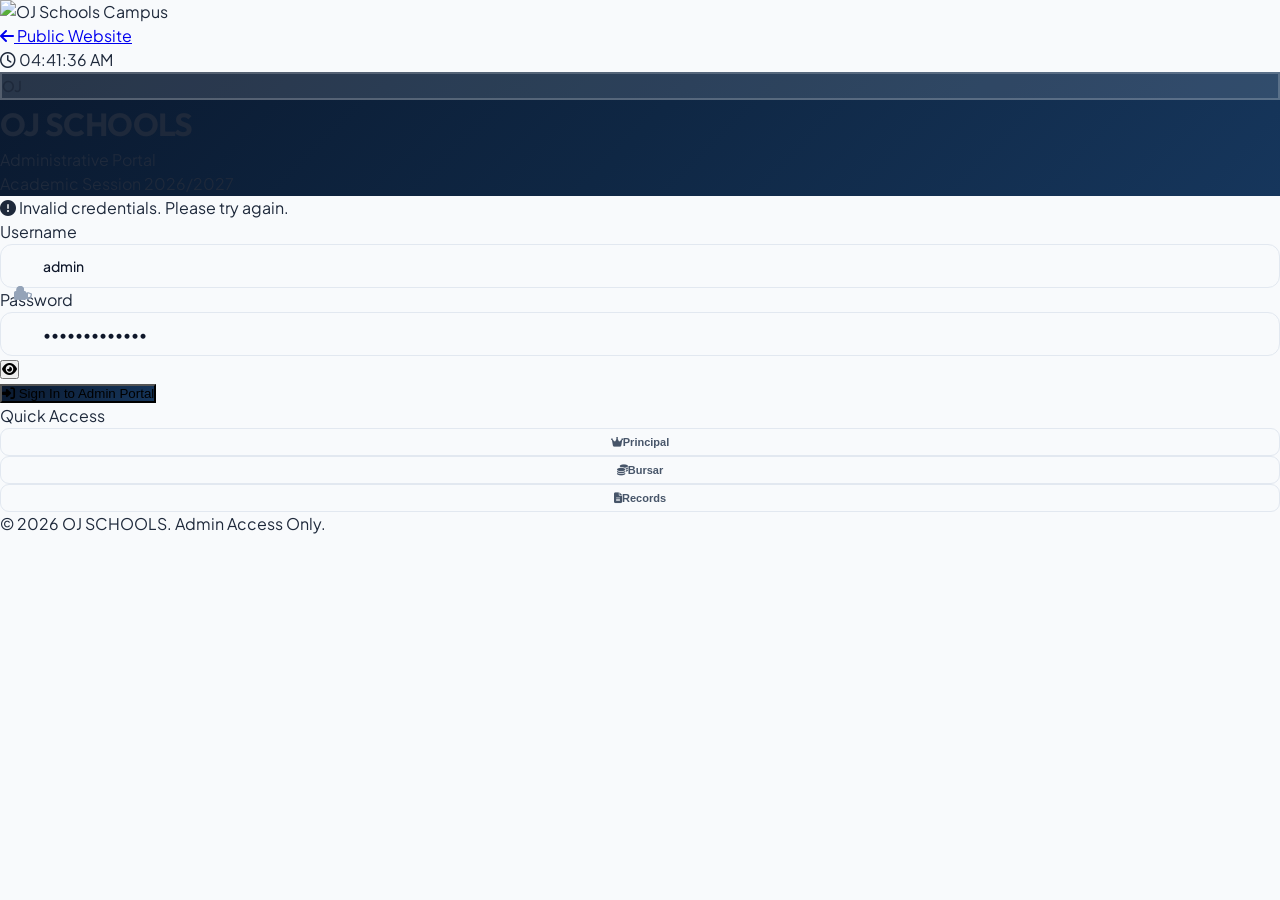
==== admin/index.html @ 31dc2448 "Initial commit: OJ SCHOOLS complete web application and automated bursary ecosystem" ====
<!DOCTYPE html>
<html lang="en">
<head>
  <meta charset="UTF-8">
  <meta name="viewport" content="width=device-width, initial-scale=1.0">
  <title>Admin Login — OJ SCHOOLS Portal</title>
  <link rel="icon" href="data:image/svg+xml,<svg xmlns=%22http://www.w3.org/2000/svg%22 viewBox=%220 0 32 32%22><rect width=%2232%22 height=%2232%22 rx=%228%22 fill=%22%230a192f%22/><text y=%2224%22 x=%224%22 font-size=%2222%22>🔐</text></svg>">

  <script src="https://cdn.tailwindcss.com"></script>
  <link rel="preconnect" href="https://fonts.googleapis.com">
  <link href="https://fonts.googleapis.com/css2?family=Plus+Jakarta+Sans:wght@400;500;600;700;800&family=Outfit:wght@700;800;900&display=swap" rel="stylesheet">
  <link rel="stylesheet" href="https://cdnjs.cloudflare.com/ajax/libs/font-awesome/6.5.0/css/all.min.css">
  <link rel="stylesheet" href="../css/custom.css">

  <style>
    body { font-family: 'Plus Jakarta Sans', sans-serif; }
    h1,h2,h3 { font-family: 'Outfit', sans-serif; }
    .input-field {
      width: 100%; padding: 12px 16px 12px 42px;
      border: 1px solid #e2e8f0; border-radius: 12px;
      font-size: 14px; color: #0f172a; background: #f8fafc;
      outline: none; transition: border-color .2s, box-shadow .2s;
      font-weight: 500; font-family: 'Plus Jakarta Sans', sans-serif;
    }
    .input-field:focus {
      border-color: #059669;
      box-shadow: 0 0 0 3px rgba(5,150,105,.12);
      background: #fff;
    }
    .input-icon {
      position: absolute; left: 14px; top: 50%;
      transform: translateY(-50%); color: #94a3b8; font-size: 14px;
    }
    @keyframes fadeIn { from { opacity: 0; transform: translateY(16px); } to { opacity: 1; transform: translateY(0); } }
    .login-card { animation: fadeIn .4s ease forwards; }
    .quick-btn {
      padding: 7px 14px; border-radius: 9px; font-size: 11px; font-weight: 700;
      border: 1px solid #e2e8f0; background: #f8fafc; color: #475569;
      cursor: pointer; transition: all .15s; text-align: center; display: block; width: 100%;
    }
    .quick-btn:hover { background: #0a192f; color: #fff; border-color: #0a192f; }
  </style>
</head>
<body class="min-h-screen flex items-center justify-center relative overflow-hidden bg-slate-900 p-4">

  <!-- Background -->
  <div class="fixed inset-0 z-0">
    <img src="https://images.unsplash.com/photo-1562774053-701939374585?auto=format&fit=crop&w=1920&q=80"
         alt="OJ Schools Campus" class="w-full h-full object-cover brightness-[0.25]">
    <div class="absolute inset-0 bg-gradient-to-br from-navy-950/95 via-slate-900/90 to-navy-900/85" style="background: linear-gradient(135deg, rgba(5,12,24,.97) 0%, rgba(10,25,47,.93) 60%, rgba(15,39,68,.85) 100%)"></div>
    <!-- Dot grid -->
    <div class="absolute inset-0" style="background-image:radial-gradient(rgba(251,191,36,.15) 1px, transparent 1px);background-size:28px 28px;"></div>
    <!-- Blobs -->
    <div class="absolute top-20 right-20 w-72 h-72 rounded-full bg-emerald-600/10 blur-3xl pointer-events-none"></div>
    <div class="absolute bottom-20 left-20 w-56 h-56 rounded-full bg-amber-500/10 blur-3xl pointer-events-none"></div>
  </div>

  <!-- Main container -->
  <div class="relative z-10 w-full max-w-[420px] my-8">

    <!-- Back link + clock -->
    <div class="flex justify-between items-center mb-5 text-xs">
      <a href="../index.html" class="inline-flex items-center gap-2 text-slate-300 hover:text-white transition font-semibold">
        <i class="fas fa-arrow-left text-amber-400"></i> Public Website
      </a>
      <div class="text-slate-300 font-bold bg-white/10 backdrop-blur px-3 py-1.5 rounded-xl border border-white/20 flex items-center gap-2">
        <i class="far fa-clock text-amber-400"></i>
        <span id="login-clock">--:--:--</span>
      </div>
    </div>

    <!-- Login Card -->
    <div class="login-card bg-white rounded-3xl shadow-2xl overflow-hidden border border-slate-100">

      <!-- Card Header -->
      <div class="px-8 py-8 text-center" style="background: linear-gradient(135deg, #0a192f 0%, #0f2744 50%, #16365c 100%)">
        <div class="w-16 h-16 mx-auto rounded-2xl flex items-center justify-center font-black text-2xl text-amber-400 shadow-lg mb-4"
             style="background:rgba(255,255,255,.12);border:2px solid rgba(255,255,255,.2);font-family:'Outfit',sans-serif">
          OJ
        </div>
        <h1 class="text-xl font-black text-white tracking-tight">OJ SCHOOLS</h1>
        <p class="text-[11px] text-slate-300 uppercase tracking-widest font-semibold mt-1">Administrative Portal</p>
        <p class="text-xs text-slate-400 mt-2">Academic Session 2026/2027</p>
      </div>

      <!-- Card Body -->
      <div class="px-8 py-7">

        <!-- Error message -->
        <div id="login-error" class="hidden mb-4 p-3 rounded-xl bg-red-50 border border-red-200 text-red-700 text-xs flex items-center gap-2">
          <i class="fas fa-exclamation-circle text-red-500"></i>
          <span id="error-text">Invalid credentials. Please try again.</span>
        </div>

        <!-- Form -->
        <form id="login-form" class="space-y-4">
          <div>
            <label class="block text-xs font-bold text-slate-700 uppercase tracking-widest mb-2">Username</label>
            <div class="relative">
              <span class="input-icon"><i class="fas fa-user-shield"></i></span>
              <input type="text" id="login-username" autocomplete="username"
                     placeholder="Enter your username" value="admin"
                     class="input-field">
            </div>
          </div>

          <div>
            <label class="block text-xs font-bold text-slate-700 uppercase tracking-widest mb-2">Password</label>
            <div class="relative">
              <span class="input-icon"><i class="fas fa-lock"></i></span>
              <input type="password" id="login-password" autocomplete="current-password"
                     placeholder="Enter your password" value="ojschools2025"
                     class="input-field">
              <button type="button" id="toggle-password"
                      class="absolute right-3 top-1/2 -translate-y-1/2 text-slate-400 hover:text-slate-600 transition p-1">
                <i class="fas fa-eye text-sm"></i>
              </button>
            </div>
          </div>

          <button type="submit" id="login-btn"
                  class="w-full py-3.5 rounded-2xl font-black text-sm text-white transition-all shadow-lg flex items-center justify-center gap-2 mt-2"
                  style="background: linear-gradient(135deg, #0a192f, #16365c)">
            <i class="fas fa-sign-in-alt text-amber-400"></i>
            <span id="btn-text">Sign In to Admin Portal</span>
          </button>
        </form>

        <!-- Quick login -->
        <div class="mt-6 pt-5 border-t border-slate-100">
          <div class="text-xs font-bold text-slate-400 uppercase tracking-widest mb-3 text-center">Quick Access</div>
          <div class="grid grid-cols-3 gap-2">
            <button class="quick-btn" onclick="quickLogin('admin','ojschools2025')">
              <i class="fas fa-crown text-amber-500 block mb-1"></i>Principal
            </button>
            <button class="quick-btn" onclick="quickLogin('bursar','bursar123')">
              <i class="fas fa-coins text-emerald-500 block mb-1"></i>Bursar
            </button>
            <button class="quick-btn" onclick="quickLogin('records','records123')">
              <i class="fas fa-file-alt text-blue-500 block mb-1"></i>Records
            </button>
          </div>
        </div>

      </div>
    </div>

    <p class="text-center text-xs text-slate-500 mt-5">
      &copy; 2026 OJ SCHOOLS. Admin Access Only.
    </p>
  </div>

  <script src="../js/data.js"></script>
  <script src="../js/auth.js"></script>

  <script>
    // Live clock
    function tick() {
      const el = document.getElementById("login-clock");
      if (el) el.textContent = new Date().toLocaleTimeString("en-US", { hour12: true, hour: "2-digit", minute: "2-digit", second: "2-digit" });
    }
    tick();
    setInterval(tick, 1000);

    // Toggle password visibility
    document.getElementById("toggle-password")?.addEventListener("click", () => {
      const inp  = document.getElementById("login-password");
      const icon = document.querySelector("#toggle-password i");
      if (inp.type === "password") {
        inp.type = "text";
        icon.className = "fas fa-eye-slash text-sm";
      } else {
        inp.type = "password";
        icon.className = "fas fa-eye text-sm";
      }
    });

    // Form submission
    document.getElementById("login-form")?.addEventListener("submit", doLogin);

    function quickLogin(username, password) {
      document.getElementById("login-username").value = username;
      document.getElementById("login-password").value = password;
      doLogin(new Event("submit"));
    }

    function doLogin(e) {
      e?.preventDefault();
      const username = document.getElementById("login-username").value.trim();
      const password = document.getElementById("login-password").value;
      const errorEl  = document.getElementById("login-error");
      const errorText= document.getElementById("error-text");
      const btn      = document.getElementById("login-btn");
      const btnText  = document.getElementById("btn-text");

      // Show loading state
      btn.disabled = true;
      btnText.textContent = "Authenticating…";

      // Inline credential check (auth.js fallback)
      const CREDS = [
        { username: "admin",   password: "ojschools2025", role: "Super Administrator",    name: "Principal Administrator" },
        { username: "bursar",  password: "bursar123",     role: "Chief Bursary Officer",  name: "OJ Schools Bursar"       },
        { username: "records", password: "records123",    role: "Academic Records Officer",name: "Academic Secretary"     }
      ];

      setTimeout(() => {
        const user = CREDS.find(u => u.username === username.toLowerCase() && u.password === password);
        if (user) {
          const session = { username: user.username, role: user.role, name: user.name, loginTime: new Date().toISOString() };
          sessionStorage.setItem("oj_schools_admin_session", JSON.stringify(session));
          sessionStorage.setItem("oj_schools_admin_name", user.name);
          sessionStorage.setItem("oj_schools_admin_role", user.role);

          btnText.textContent = "Access Granted ✓";
          btn.style.background = "linear-gradient(135deg, #059669, #047857)";

          setTimeout(() => {
            window.location.href = "../dashboard.html";
          }, 600);
        } else {
          btn.disabled = false;
          btnText.textContent = "Sign In to Admin Portal";
          if (errorEl) { errorEl.classList.remove("hidden"); errorText.textContent = "Invalid username or password. Please check your credentials."; }
        }
      }, 700);
    }
  </script>
</body>
</html>
---- css/custom.css ----
/* ===================================================================
   OJ SCHOOLS - BESPOKE MODERN DESIGN SYSTEM
   Color Palette:
   - Primary: Deep Midnight Navy (#0a192f, #0f172a, #1e293b)
   - Secondary / Success: Royal Emerald (#059669, #10b981, #047857)
   - Accent / Prestige: Imperial Amber Gold (#f59e0b, #d97706, #b45309)
   - Section Accents:
       • Primary: Royal Emerald (#059669)
       • Junior Secondary: Marine Blue (#2563eb)
       • Senior Secondary: Royal Violet (#7c3aed)
       • Tutorial Section: Warm Amber / Sunset (#ea580c)
   - Neutral: Crisp Porcelain White (#ffffff), Warm Slate (#f8fafc, #f1f5f9, #e2e8f0)
   =================================================================== */

@import url('https://fonts.googleapis.com/css2?family=Plus+Jakarta+Sans:wght@300;400;500;600;700;800&family=Outfit:wght@400;500;600;700;800;900&family=JetBrains+Mono:wght@400;500;600&display=swap');

:root {
  /* Brand Palette */
  --oj-navy-950: #050c18;
  --oj-navy-900: #0a192f;
  --oj-navy-800: #0f2744;
  --oj-navy-700: #16365c;
  --oj-navy-600: #1e4a7a;
  
  --oj-emerald-50: #ecfdf5;
  --oj-emerald-100: #d1fae5;
  --oj-emerald-200: #a7f3d0;
  --oj-emerald-500: #10b981;
  --oj-emerald-600: #059669;
  --oj-emerald-700: #047857;

  --oj-gold-50: #fffbeb;
  --oj-gold-100: #fef3c7;
  --oj-gold-400: #fbbf24;
  --oj-gold-500: #f59e0b;
  --oj-gold-600: #d97706;

  --oj-blue-500: #2563eb;
  --oj-blue-600: #1d4ed8;
  --oj-purple-500: #7c3aed;
  --oj-purple-600: #6d28d9;
  --oj-amber-500: #ea580c;

  /* Neutrals */
  --oj-white: #ffffff;
  --oj-gray-50: #f8fafc;
  --oj-gray-100: #f1f5f9;
  --oj-gray-200: #e2e8f0;
  --oj-gray-300: #cbd5e1;
  --oj-gray-400: #94a3b8;
  --oj-gray-500: #64748b;
  --oj-gray-600: #475569;
  --oj-gray-700: #334155;
  --oj-gray-800: #1e293b;
  --oj-gray-900: #0f172a;

  /* Semantic UI Tokens */
  --color-primary: #0a192f;
  --color-accent: #059669;
  --color-gold: #f59e0b;
  --color-danger: #dc2626;
  --color-info: #0284c7;

  --font-sans: 'Plus Jakarta Sans', system-ui, -apple-system, sans-serif;
  --font-heading: 'Outfit', sans-serif;
  --font-mono: 'JetBrains Mono', monospace;

  --radius-sm: 8px;
  --radius-md: 12px;
  --radius-lg: 18px;
  --radius-xl: 24px;
  --radius-pill: 9999px;

  --shadow-subtle: 0 1px 3px rgba(10, 25, 47, 0.05);
  --shadow-card: 0 4px 20px -2px rgba(10, 25, 47, 0.07), 0 2px 6px -1px rgba(10, 25, 47, 0.04);
  --shadow-float: 0 20px 40px -10px rgba(10, 25, 47, 0.12), 0 1px 3px rgba(0, 0, 0, 0.05);
  --shadow-glow-emerald: 0 0 25px -4px rgba(5, 150, 105, 0.35);
  --shadow-glow-gold: 0 0 25px -4px rgba(245, 158, 11, 0.35);
}

* {
  box-sizing: border-box;
  margin: 0;
  padding: 0;
}

body {
  font-family: var(--font-sans);
  background-color: var(--oj-gray-50);
  color: var(--oj-gray-800);
  line-height: 1.5;
  -webkit-font-smoothing: antialiased;
}

h1, h2, h3, h4, h5, h6 {
  font-family: var(--font-heading);
  letter-spacing: -0.02em;
  font-weight: 700;
}

/* Glassmorphism Styles */
.glass-panel {
  background: rgba(255, 255, 255, 0.88);
  backdrop-filter: blur(14px);
  -webkit-backdrop-filter: blur(14px);
  border: 1px solid rgba(226, 232, 240, 0.8);
}

.glass-card-dark {
  background: rgba(10, 25, 47, 0.75);
  backdrop-filter: blur(16px);
  -webkit-backdrop-filter: blur(16px);
  border: 1px solid rgba(255, 255, 255, 0.1);
}

/* Custom Scrollbars */
::-webkit-scrollbar {
  width: 7px;
  height: 7px;
}
::-webkit-scrollbar-track {
  background: var(--oj-gray-100);
}
::-webkit-scrollbar-thumb {
  background: #cbd5e1;
  border-radius: 4px;
}
::-webkit-scrollbar-thumb:hover {
  background: var(--oj-emerald-600);
}

/* Badges for Sections */
.badge-section-primary {
  background: var(--oj-emerald-50);
  color: var(--oj-emerald-700);
  border: 1px solid var(--oj-emerald-200);
}
.badge-section-junior {
  background: #eff6ff;
  color: #1d4ed8;
  border: 1px solid #bfdbfe;
}
.badge-section-senior {
  background: #f5f3ff;
  color: #6d28d9;
  border: 1px solid #ddd6fe;
}
.badge-section-tutorial {
  background: #fff7ed;
  color: #c2410c;
  border: 1px solid #ffedd5;
}

/* Print Optimization for Receipts and Passes */
@media print {
  body {
    background: #ffffff !important;
    color: #000000 !important;
  }
  #sidebar, #header, #mobile-bottom-nav, .no-print, .btn-logout, #sidebar-toggle {
    display: none !important;
  }
  #main {
    margin: 0 !important;
    padding: 0 !important;
  }
  .modal-overlay {
    position: static !important;
    background: transparent !important;
  }
}
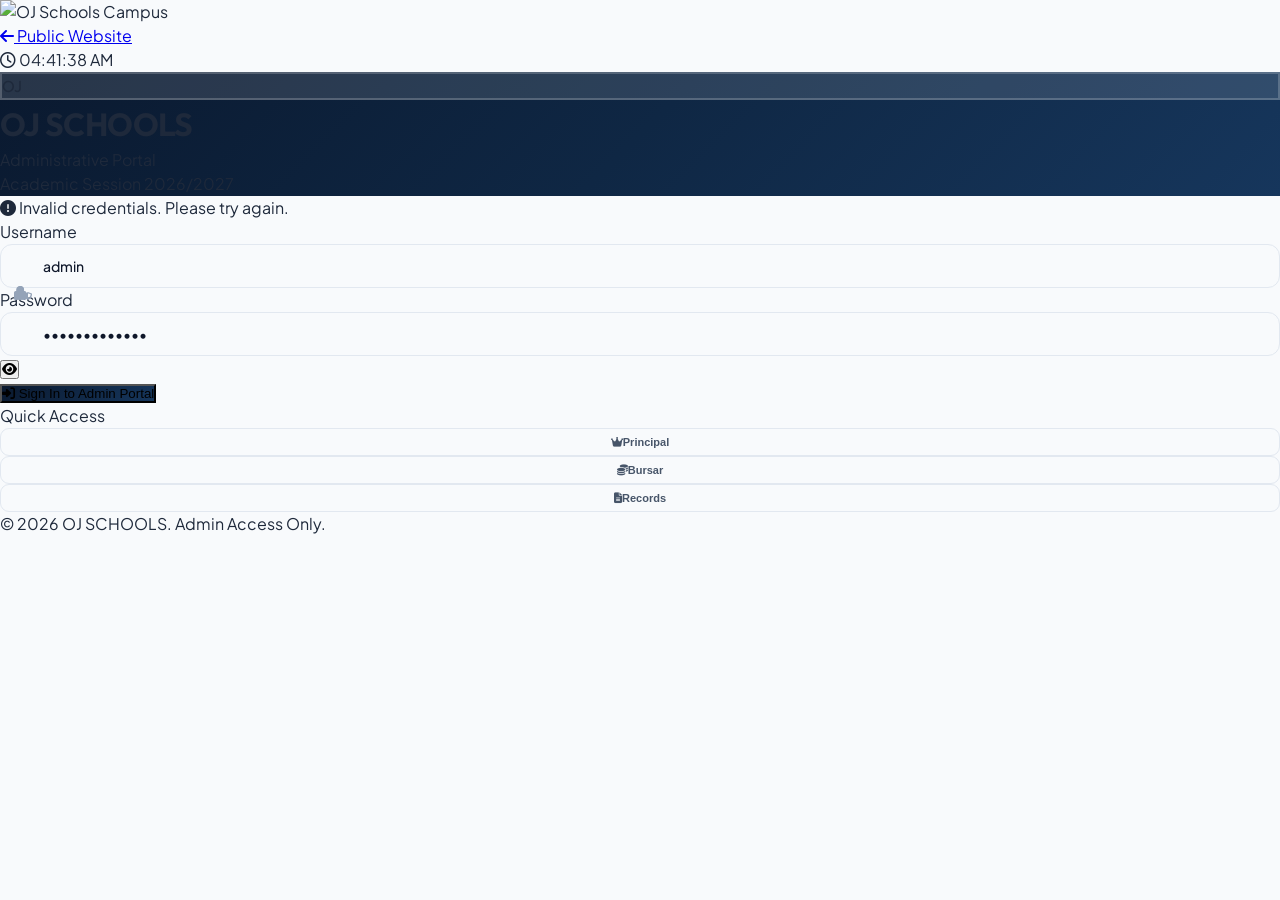
==== commit 0fad9e27: "feat(mobile): perfect cross-platform mobile-first responsive design for iOS, Android, tablets, and d" ====
--- a/admin/index.html
+++ b/admin/index.html
@@ -2,7 +2,13 @@
 <html lang="en">
 <head>
   <meta charset="UTF-8">
-  <meta name="viewport" content="width=device-width, initial-scale=1.0">
+  <meta name="viewport" content="width=device-width, initial-scale=1.0, maximum-scale=5.0, viewport-fit=cover">
+  <meta name="mobile-web-app-capable" content="yes">
+  <meta name="apple-mobile-web-app-capable" content="yes">
+  <meta name="apple-mobile-web-app-status-bar-style" content="black-translucent">
+  <meta name="apple-mobile-web-app-title" content="OJ Schools">
+  <meta name="theme-color" content="#0a192f">
+  <meta name="format-detection" content="telephone=no">
   <title>Admin Login — OJ SCHOOLS Portal</title>
   <link rel="icon" href="data:image/svg+xml,<svg xmlns=%22http://www.w3.org/2000/svg%22 viewBox=%220 0 32 32%22><rect width=%2232%22 height=%2232%22 rx=%228%22 fill=%22%230a192f%22/><text y=%2224%22 x=%224%22 font-size=%2222%22>🔐</text></svg>">
 
@@ -13,6 +19,14 @@
   <link rel="stylesheet" href="../css/custom.css">
 
   <style>
+    html { -webkit-text-size-adjust: 100%; text-rendering: optimizeLegibility; }
+    body { -webkit-overflow-scrolling: touch; padding-bottom: max(16px, env(safe-area-inset-bottom, 16px)); }
+    button, a, input { -webkit-tap-highlight-color: transparent; touch-action: manipulation; }
+    @media (hover: none) and (pointer: coarse) {
+      .input-field { font-size: 16px !important; }
+      .quick-btn { min-height: 44px; display: flex; flex-direction: column; align-items: center; justify-content: center; }
+    }
+
     body { font-family: 'Plus Jakarta Sans', sans-serif; }
     h1,h2,h3 { font-family: 'Outfit', sans-serif; }
     .input-field {
--- a/css/custom.css
+++ b/css/custom.css
@@ -76,12 +76,25 @@
   --shadow-float: 0 20px 40px -10px rgba(10, 25, 47, 0.12), 0 1px 3px rgba(0, 0, 0, 0.05);
   --shadow-glow-emerald: 0 0 25px -4px rgba(5, 150, 105, 0.35);
   --shadow-glow-gold: 0 0 25px -4px rgba(245, 158, 11, 0.35);
-}
-
-* {
+
+  /* Safe Area Tokens */
+  --safe-top: env(safe-area-inset-top, 0px);
+  --safe-bottom: env(safe-area-inset-bottom, 0px);
+  --safe-left: env(safe-area-inset-left, 0px);
+  --safe-right: env(safe-area-inset-right, 0px);
+}
+
+*, *::before, *::after {
   box-sizing: border-box;
   margin: 0;
   padding: 0;
+}
+
+/* ── Cross-Platform Device Responsiveness & Smooth Touch Engine ── */
+html {
+  -webkit-text-size-adjust: 100%;
+  text-rendering: optimizeLegibility;
+  scroll-behavior: smooth;
 }
 
 body {
@@ -90,12 +103,20 @@
   color: var(--oj-gray-800);
   line-height: 1.5;
   -webkit-font-smoothing: antialiased;
+  -moz-osx-font-smoothing: grayscale;
+  -webkit-overflow-scrolling: touch;
 }
 
 h1, h2, h3, h4, h5, h6 {
   font-family: var(--font-heading);
   letter-spacing: -0.02em;
   font-weight: 700;
+}
+
+/* Touch & Gesture Foundations across iOS Cupertino & Android Material */
+button, input, select, textarea, a, .mob-nav-btn, .mob-action-card, .btn-icon, .btn {
+  -webkit-tap-highlight-color: transparent;
+  touch-action: manipulation;
 }
 
 /* Glassmorphism Styles */
@@ -107,7 +128,7 @@
 }
 
 .glass-card-dark {
-  background: rgba(10, 25, 47, 0.75);
+  background: rgba(10, 25, 47, 0.82);
   backdrop-filter: blur(16px);
   -webkit-backdrop-filter: blur(16px);
   border: 1px solid rgba(255, 255, 255, 0.1);
@@ -115,15 +136,15 @@
 
 /* Custom Scrollbars */
 ::-webkit-scrollbar {
-  width: 7px;
-  height: 7px;
+  width: 6px;
+  height: 6px;
 }
 ::-webkit-scrollbar-track {
   background: var(--oj-gray-100);
 }
 ::-webkit-scrollbar-thumb {
   background: #cbd5e1;
-  border-radius: 4px;
+  border-radius: 999px;
 }
 ::-webkit-scrollbar-thumb:hover {
   background: var(--oj-emerald-600);
@@ -151,6 +172,290 @@
   border: 1px solid #ffedd5;
 }
 
+/* ═════════════════════════════════════════════════════════════════════
+   MOBILE & TABLET TOUCH OPTIMIZATION ENGINE
+   ═════════════════════════════════════════════════════════════════════ */
+
+/* Mobile Quick Actions (Dashboard) */
+.mobile-quick-actions {
+  display: none;
+}
+
+@media (max-width: 768px) {
+  .mobile-quick-actions {
+    display: grid;
+    grid-template-columns: repeat(4, 1fr);
+    gap: 10px;
+    margin-bottom: 16px;
+  }
+  .mob-action-card {
+    background: #ffffff;
+    border: 1px solid var(--oj-gray-200);
+    border-radius: 16px;
+    padding: 12px 6px;
+    display: flex;
+    flex-direction: column;
+    align-items: center;
+    gap: 7px;
+    box-shadow: 0 2px 6px rgba(10, 25, 47, 0.04);
+    cursor: pointer;
+    transition: transform 0.15s ease, box-shadow 0.15s ease;
+  }
+  .mob-action-card:active {
+    transform: scale(0.93);
+    box-shadow: 0 0 0 2px var(--oj-emerald-500);
+  }
+  .mob-action-icon {
+    width: 44px;
+    height: 44px;
+    border-radius: 14px;
+    display: flex;
+    align-items: center;
+    justify-content: center;
+    color: #ffffff;
+    font-size: 17px;
+    box-shadow: 0 4px 10px rgba(0, 0, 0, 0.14);
+  }
+  .mob-action-card span {
+    font-size: 11px;
+    font-weight: 700;
+    color: var(--oj-gray-800);
+  }
+}
+
+/* Native iOS Cupertino & Android Material Bottom Sheet Modals */
+@media (max-width: 768px) {
+  .modal-overlay {
+    padding: 0 !important;
+    align-items: flex-end !important;
+    background: rgba(5, 12, 24, 0.72) !important;
+    backdrop-filter: blur(8px) !important;
+    -webkit-backdrop-filter: blur(8px) !important;
+    z-index: 300 !important;
+  }
+  .modal-box {
+    max-width: 100vw !important;
+    width: 100% !important;
+    max-height: 90dvh !important;
+    border-radius: 24px 24px 0 0 !important;
+    margin: 0 !important;
+    box-shadow: 0 -10px 40px rgba(0, 0, 0, 0.35) !important;
+    display: flex !important;
+    flex-direction: column !important;
+    overflow: hidden !important;
+    animation: modalSheetSlideUp 0.28s cubic-bezier(0.16, 1, 0.3, 1) !important;
+    touch-action: pan-y !important;
+    overscroll-behavior-y: contain !important;
+  }
+  .modal-box > form,
+  .modal-box form {
+    display: flex !important;
+    flex-direction: column !important;
+    flex: 1 1 auto !important;
+    min-height: 0 !important;
+    overflow: hidden !important;
+    height: 100% !important;
+  }
+  @keyframes modalSheetSlideUp {
+    from { transform: translateY(100%); }
+    to { transform: translateY(0); }
+  }
+  .bottom-sheet-handle {
+    display: block !important;
+    width: 42px !important;
+    height: 4.5px !important;
+    border-radius: 3px !important;
+    background: #cbd5e1 !important;
+    margin: 10px auto 4px auto !important;
+    flex-shrink: 0 !important;
+  }
+  .modal-header {
+    padding: 12px 18px 14px !important;
+    border-bottom: 1px solid var(--oj-gray-200) !important;
+    flex-shrink: 0 !important;
+  }
+  .modal-header h3 {
+    font-size: 16px !important;
+    font-weight: 800 !important;
+  }
+  .modal-close {
+    width: 34px !important;
+    height: 34px !important;
+    border-radius: 50% !important;
+    background: var(--oj-gray-100) !important;
+    display: flex !important;
+    align-items: center !important;
+    justify-content: center !important;
+    font-size: 16px !important;
+    color: var(--oj-gray-600) !important;
+    border: none !important;
+  }
+  .modal-body {
+    padding: 16px 16px 24px !important;
+    flex: 1 1 auto !important;
+    min-height: 0 !important;
+    overflow-y: auto !important;
+    -webkit-overflow-scrolling: touch !important;
+    overscroll-behavior-y: contain !important;
+    touch-action: pan-y !important;
+  }
+  .modal-footer {
+    padding: 12px 16px max(14px, env(safe-area-inset-bottom, 14px)) !important;
+    border-top: 1px solid var(--oj-gray-200) !important;
+    background: #ffffff !important;
+    flex-shrink: 0 !important;
+    flex-wrap: wrap !important;
+    gap: 8px !important;
+    box-shadow: 0 -4px 12px rgba(0, 0, 0, 0.03) !important;
+  }
+  .modal-footer button {
+    flex: 1 !important;
+    min-width: 120px !important;
+    min-height: 44px !important;
+    font-size: 13.5px !important;
+    font-weight: 700 !important;
+    border-radius: 12px !important;
+    justify-content: center !important;
+  }
+  .modal-footer button:active {
+    transform: scale(0.97) !important;
+  }
+}
+
+/* Tablet & Mobile Table Touch-Scrolling Engine */
+.table-responsive,
+.table-wrap {
+  width: 100% !important;
+  max-width: 100% !important;
+  min-width: 0 !important;
+  overflow-x: auto !important;
+  overflow-y: hidden;
+  -webkit-overflow-scrolling: touch !important;
+  touch-action: pan-x pan-y !important;
+  overscroll-behavior-x: contain !important;
+  scrollbar-width: thin;
+  scrollbar-color: var(--oj-emerald-600) var(--oj-gray-100);
+  border-radius: 14px;
+}
+
+.table-wrap::-webkit-scrollbar {
+  height: 6px;
+  display: block;
+}
+.table-wrap::-webkit-scrollbar-track {
+  background: var(--oj-gray-100);
+  border-radius: 4px;
+}
+.table-wrap::-webkit-scrollbar-thumb {
+  background: var(--oj-emerald-500);
+  border-radius: 4px;
+}
+
+@media (max-width: 768px) {
+  .table-wrap table {
+    width: 100% !important;
+    min-width: 680px !important;
+    font-size: 12px !important;
+    border-collapse: separate !important;
+    border-spacing: 0 !important;
+  }
+  .table-wrap th {
+    position: sticky !important;
+    top: 0 !important;
+    background: #f8fafc !important;
+    z-index: 5 !important;
+    padding: 10px 10px !important;
+    font-size: 11px !important;
+    font-weight: 700 !important;
+    text-transform: uppercase !important;
+    letter-spacing: 0.5px !important;
+    border-bottom: 2px solid var(--oj-gray-200) !important;
+  }
+  /* Sticky pinned left column on mobile */
+  .table-wrap th:first-child,
+  .table-wrap td:first-child {
+    position: sticky !important;
+    left: 0 !important;
+    background: #ffffff !important;
+    z-index: 4 !important;
+    box-shadow: 3px 0 8px -3px rgba(0, 0, 0, 0.12) !important;
+    touch-action: pan-x pan-y !important;
+  }
+  .table-wrap th:first-child {
+    background: #f8fafc !important;
+    z-index: 6 !important;
+  }
+  .table-wrap td {
+    padding: 10px 10px !important;
+    border-bottom: 1px solid var(--oj-gray-200) !important;
+    vertical-align: middle !important;
+  }
+  .table-wrap tr:hover td {
+    background-color: var(--oj-emerald-50) !important;
+  }
+  .table-wrap tr:hover td:first-child {
+    background-color: #ecfdf5 !important;
+  }
+}
+
+/* Touch Friendly Targets & iOS Safari Auto-Zoom Protection */
+@media (hover: none) and (pointer: coarse) {
+  input,
+  select,
+  textarea,
+  .form-control,
+  select.form-control {
+    font-size: 16px !important; /* Prevents iOS Safari from zooming into the viewport */
+  }
+}
+
+@media (max-width: 1024px) {
+  .btn:not(.btn-sm):not(.btn-icon),
+  .form-control,
+  select,
+  input[type="text"],
+  input[type="number"],
+  input[type="date"],
+  input[type="password"] {
+    min-height: 42px;
+  }
+}
+
+/* Tablet Breakpoint (769px - 1024px / iPad, Galaxy Tab) */
+@media (min-width: 769px) and (max-width: 1024px) {
+  #sidebar-toggle {
+    display: flex !important;
+    align-items: center;
+    justify-content: center;
+    width: 38px;
+    height: 38px;
+    border-radius: 10px;
+    background: var(--oj-gray-100);
+    border: 1px solid var(--oj-gray-200);
+    color: var(--oj-gray-800);
+    font-size: 15px;
+    cursor: pointer;
+    flex-shrink: 0;
+  }
+  .stat-grid {
+    grid-template-columns: repeat(2, 1fr) !important;
+  }
+  .table-wrap {
+    overflow-x: auto !important;
+  }
+}
+
+/* Laptop Optimization (1025px+) */
+@media (min-width: 1025px) {
+  .table-sticky-header thead th,
+  .table-wrap thead th {
+    position: sticky;
+    top: 0;
+    z-index: 10;
+    background: var(--oj-gray-50);
+  }
+}
+
 /* Print Optimization for Receipts and Passes */
 @media print {
   body {
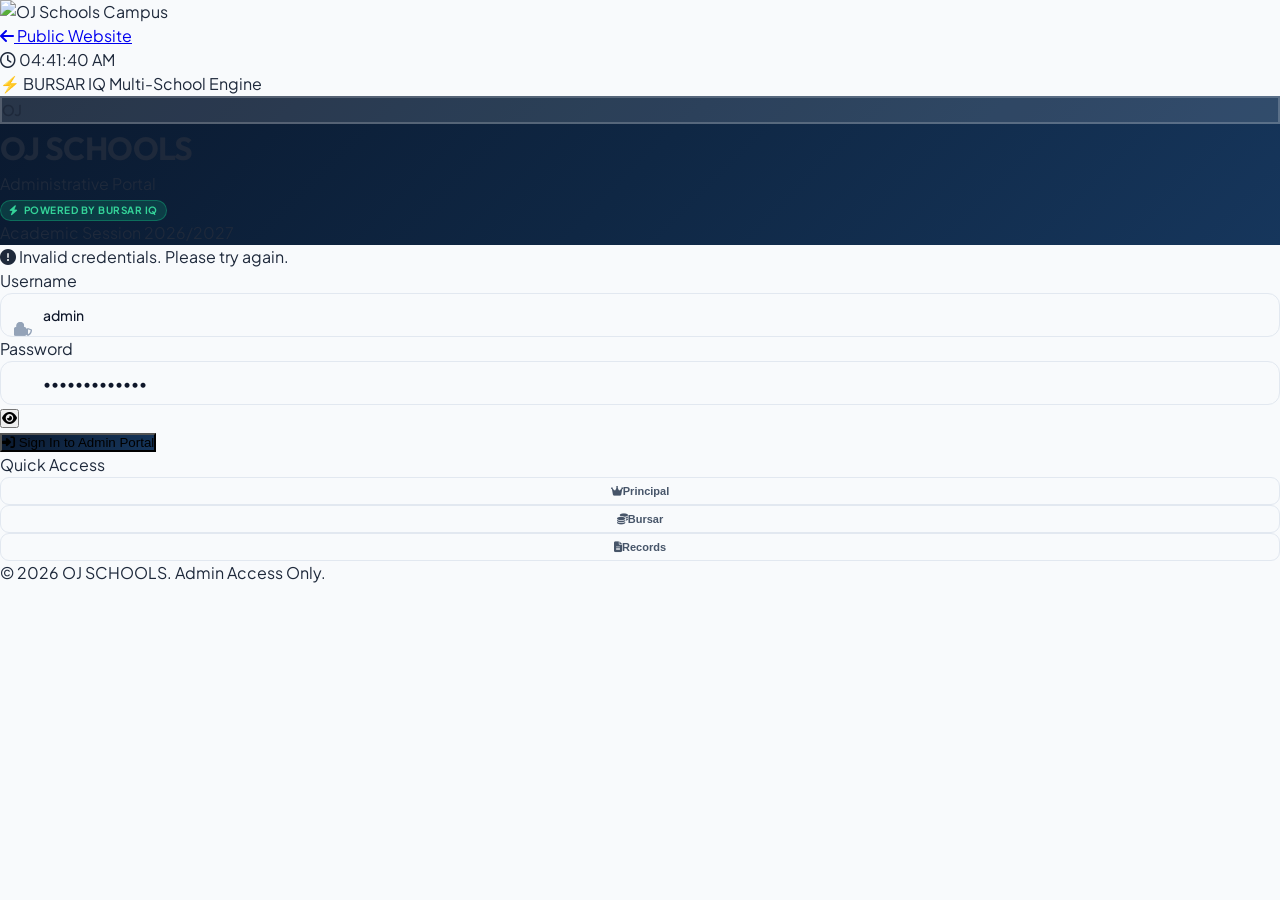
==== commit 13479816: "feat: BURSAR IQ upgrade, Stock and Salary modules, Spark quota shield and backend deletion" ====
--- a/admin/index.html
+++ b/admin/index.html
@@ -83,6 +83,12 @@
       </div>
     </div>
 
+    <!-- Powered by BURSAR IQ banner -->
+    <div class="text-center mb-3">
+      <span class="text-[11px] tracking-wider uppercase font-extrabold text-emerald-400/90 bg-emerald-950/60 border border-emerald-500/30 px-3 py-1 rounded-full">
+        ⚡ BURSAR IQ Multi-School Engine
+      </span>
+    </div>
     <!-- Login Card -->
     <div class="login-card bg-white rounded-3xl shadow-2xl overflow-hidden border border-slate-100">
 
@@ -94,6 +100,11 @@
         </div>
         <h1 class="text-xl font-black text-white tracking-tight">OJ SCHOOLS</h1>
         <p class="text-[11px] text-slate-300 uppercase tracking-widest font-semibold mt-1">Administrative Portal</p>
+        <div class="mt-2">
+          <span style="display:inline-flex;align-items:center;gap:5px;background:rgba(16,185,129,0.2);border:1px solid rgba(16,185,129,0.4);color:#34d399;font-size:10px;font-weight:700;padding:2px 8px;border-radius:12px;letter-spacing:0.5px">
+            <i class="fas fa-bolt"></i> POWERED BY BURSAR IQ
+          </span>
+        </div>
         <p class="text-xs text-slate-400 mt-2">Academic Session 2026/2027</p>
       </div>
 
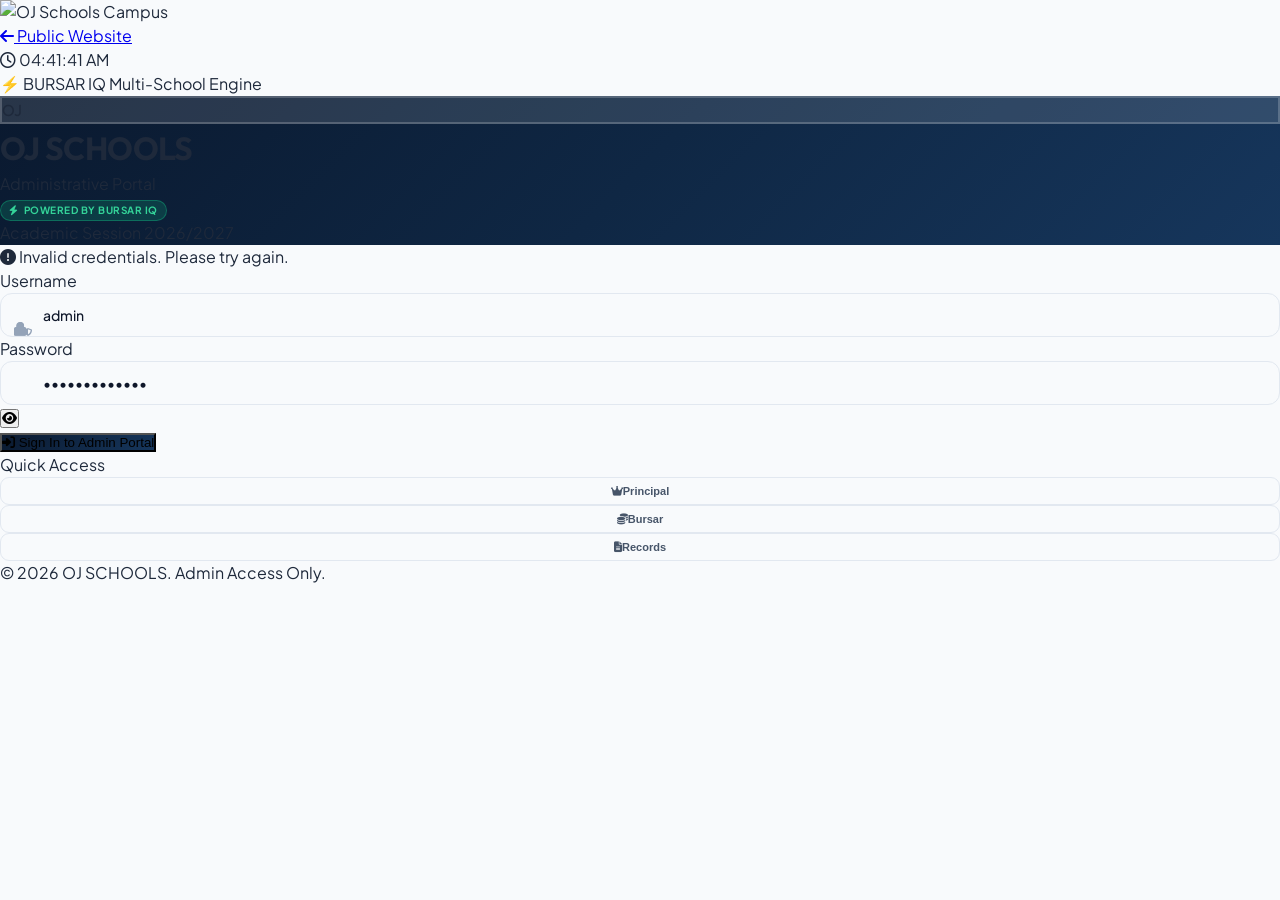
==== commit 5920021b: "feat(payments): record official payments for all learners excluding creche, pay off arrears first, a" ====
--- a/admin/index.html
+++ b/admin/index.html
@@ -175,7 +175,9 @@
     </p>
   </div>
 
-  <script src="../js/data.js"></script>
+  <script src="../js/students-seed.js"></script>
+<script src="../js/payments-seed.js"></script>
+<script src="../js/data.js"></script>
   <script src="../js/auth.js"></script>
 
   <script>
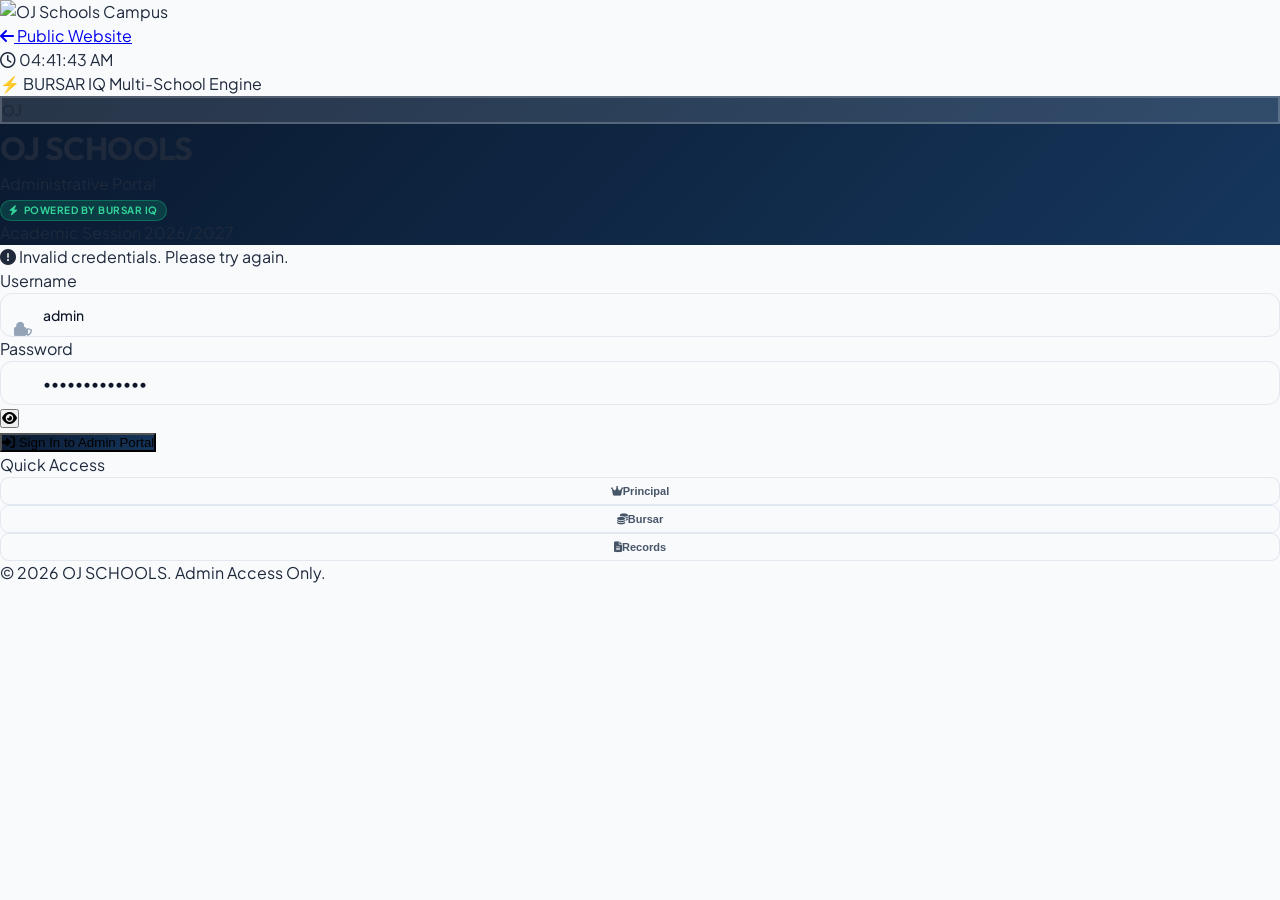
==== commit e6d2d2b3: "fix(mobile): resolve mobile loading blocker, fix tab section targeting, remove duplicate HTML, and e" ====
--- a/admin/index.html
+++ b/admin/index.html
@@ -175,9 +175,7 @@
     </p>
   </div>
 
-  <script src="../js/students-seed.js"></script>
-<script src="../js/payments-seed.js"></script>
-<script src="../js/data.js"></script>
+  <script src="../js/data.js"></script>
   <script src="../js/auth.js"></script>
 
   <script>
